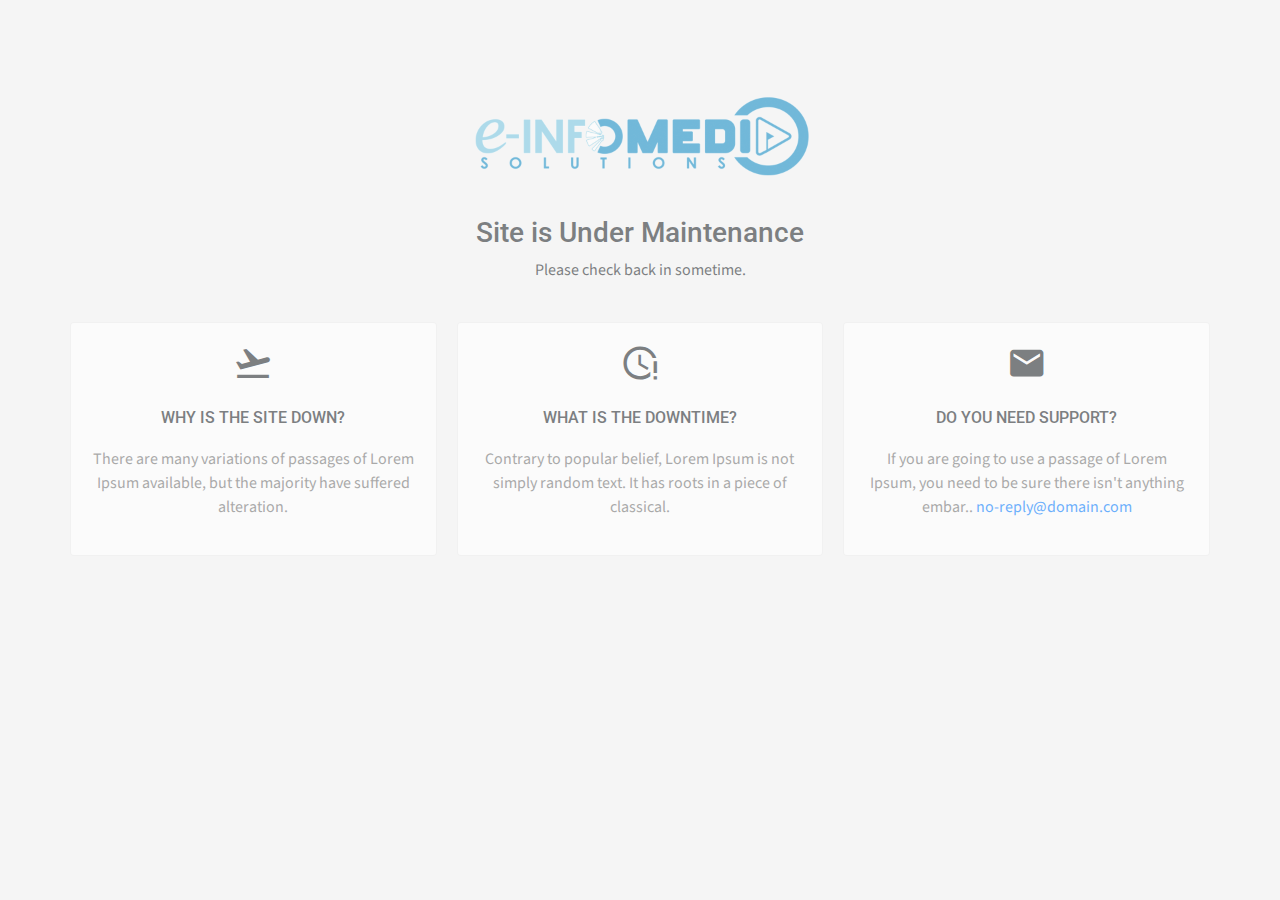
==== account/pages-maintenance.html @ 15601c25 "initial" ====
<!doctype html>
<html lang="en">
    <head>
        <meta charset="utf-8" />
        <meta http-equiv="X-UA-Compatible" content="IE=edge">
        <meta name="viewport" content="width=device-width, initial-scale=1.0, user-scalable=0, minimal-ui">
        <title>E-INFOMEDIA SOLUTIONS</title>
        <meta content="Admin Dashboard" name="description" />
        <meta content="Themesbrand" name="author" />
        <meta http-equiv="X-UA-Compatible" content="IE=edge" />

        <!-- App Icons -->
        <link rel="shortcut icon" href="assets/images/maintenance-icon-20.png">

        <!-- Basic Css files -->
        <link href="assets/css/bootstrap.min.css" rel="stylesheet" type="text/css">
        <link href="assets/css/icons.css" rel="stylesheet" type="text/css">
        <link href="assets/css/style.css" rel="stylesheet" type="text/css">

    </head>


    <body class="fixed-left">

        <!-- Loader -->
        <div id="preloader"><div id="status"><div class="spinner"></div></div></div>

        <section class="mt-5 mb-5">
            <div class="container-alt container">
                <div class="row">
                    <div class="col-12 text-center">
                        <div class="home-wrapper m-t-40">
                            <img src="assets/images/logo-web.png" alt="logo" height="100" />
                            <h3 class="m-t-30">Site is Under Maintenance</h3>
                            <p>Please check back in sometime.</p>

                            <div class="row">
                                <div class="text-center col-md-4">
                                    <div class="card mt-4">
                                        <div class="card-body">
                                            <i class="mdi mdi-airplane-takeoff font-40 m-b-15"></i>
                                            <h6 class="text-uppercase">Why is the Site Down?</h6>
                                            <p class="text-muted m-t-20">There are many variations of passages of
                                                Lorem Ipsum available, but the majority have suffered alteration.</p>
                                        </div>
                                    </div>
                                </div>
                                <div class="text-center col-md-4">
                                    <div class="card mt-4">
                                        <div class="card-body">
                                            <i class="mdi mdi-clock-alert font-40 m-b-15"></i>
                                            <h6 class="text-uppercase">
                                                What is the Downtime?</h6>
                                            <p class="text-muted m-t-20">Contrary to popular belief, Lorem Ipsum is not
                                                simply random text. It has roots in a piece of classical.</p>
                                        </div>
                                    </div>
                                </div>
                                <div class="text-center col-md-4">
                                    <div class="card mt-4">
                                        <div class="card-body">
                                            <i class="mdi mdi-email font-40 m-b-15"></i>
                                            <h6 class="text-uppercase">
                                                Do you need Support?</h6>
                                            <p class="text-muted m-t-20">If you are going to use a passage of Lorem
                                                Ipsum, you need to be sure there isn't anything embar.. <a
                                                        href="mailto:no-reply@domain.com"
                                                        class="text-decoration-underline">no-reply@domain.com</a></p>
                                        </div>
                                    </div>
                                </div>
                            </div>

                        </div>
                    </div>
                </div>
            </div>
        </section>


        <!-- jQuery  -->
        <script src="assets/js/jquery.min.js"></script>
        <script src="assets/js/bootstrap.bundle.min.js"></script>
        <script src="assets/js/modernizr.min.js"></script>
        <script src="assets/js/jquery.slimscroll.js"></script>
        <script src="assets/js/waves.js"></script>
        <script src="assets/js/jquery.nicescroll.js"></script>
        <script src="assets/js/jquery.scrollTo.min.js"></script>

        <!-- App js -->
        <script src="assets/js/app.js"></script>

    </body>
</html>
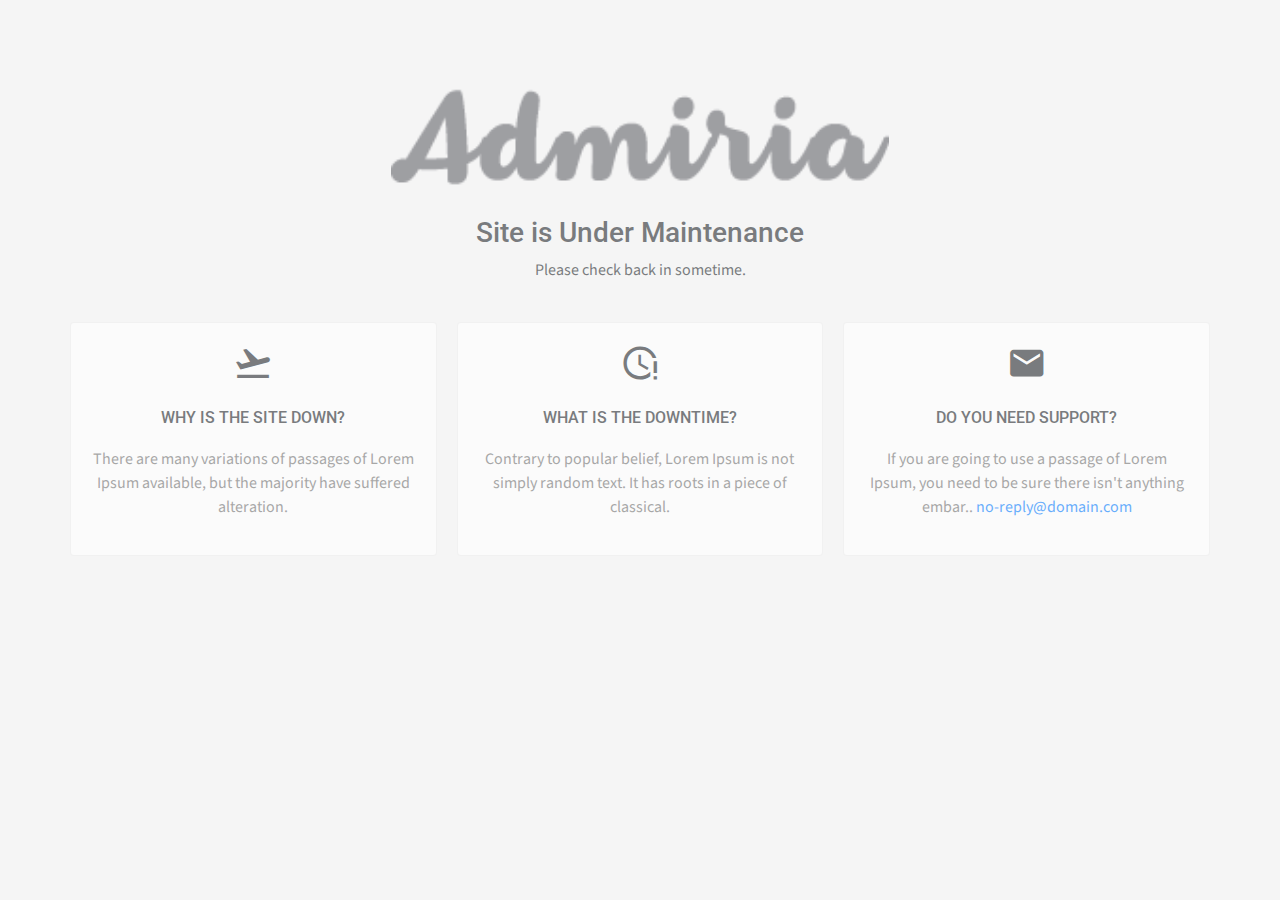
==== commit 58d370d6: "update" ====
--- a/account/pages-maintenance.html
+++ b/account/pages-maintenance.html
@@ -4,7 +4,7 @@
         <meta charset="utf-8" />
         <meta http-equiv="X-UA-Compatible" content="IE=edge">
         <meta name="viewport" content="width=device-width, initial-scale=1.0, user-scalable=0, minimal-ui">
-        <title>E-INFOMEDIA SOLUTIONS</title>
+        <title>AAA SOLUTIONS</title>
         <meta content="Admin Dashboard" name="description" />
         <meta content="Themesbrand" name="author" />
         <meta http-equiv="X-UA-Compatible" content="IE=edge" />
